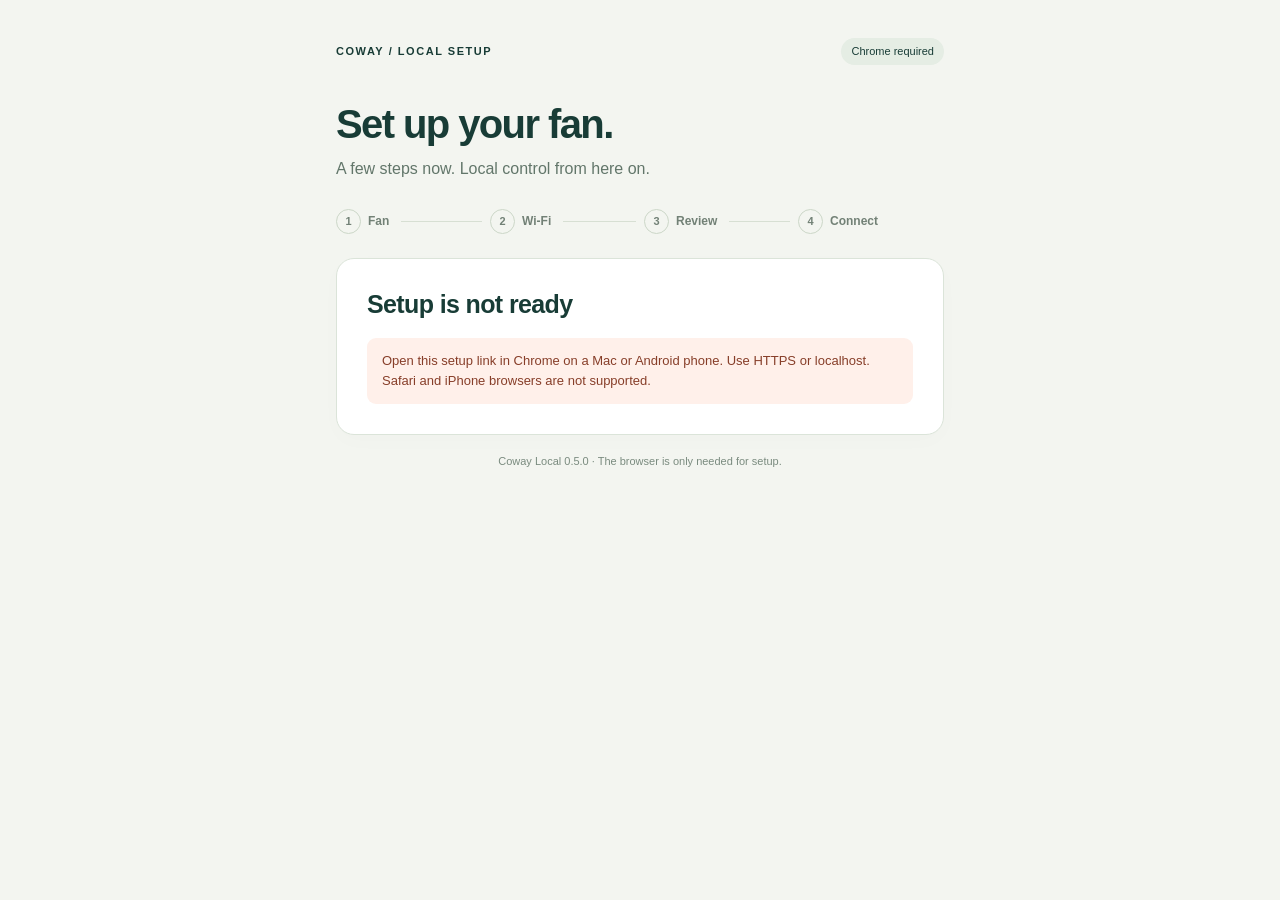
==== web/v1/index.html @ de7ae92c "Release 0.5.0: versioned setup page, simpler server form, cleanup Setup page - Version the page by s" ====
<!doctype html>
<html lang="en">

<head>
  <meta charset="utf-8">
  <meta name="viewport" content="width=device-width,initial-scale=1">
  <meta name="referrer" content="no-referrer">
  <meta http-equiv="Content-Security-Policy"
    content="default-src 'self'; script-src 'self'; style-src 'self'; connect-src 'none'; img-src 'self'; object-src 'none'; base-uri 'none'; form-action 'none'; frame-src 'none'">
  <title>Coway · Local setup</title>
  <link rel="icon" href="./icon.png">
  <link rel="stylesheet" href="./style.css?v=0.5.0">
</head>

<body>
  <main>
    <header><span class="eyebrow">COWAY / LOCAL SETUP</span><span id="environment" class="badge">Checking
        browser…</span></header>
    <h1>Set up your fan.</h1>
    <p class="intro">A few steps now. Local control from here on.</p>
    <ol class="wizard-steps" aria-label="Setup steps">
      <li data-stage="fan" aria-current="step"><span>1</span>Fan</li>
      <li data-stage="wifi"><span>2</span>Wi-Fi</li>
      <li data-stage="review"><span>3</span>Review</li>
      <li data-stage="connect"><span>4</span>Connect</li>
    </ol>
    <div class="card">
      <section id="panel-fan" aria-labelledby="title-fan">
        <p class="step-label">Step 1 of 4</p>
        <h2 id="title-fan" tabindex="-1">Connect to your fan</h2>
        <p>Keep this device near your fan. Bluetooth is only needed during setup.</p>
        <div class="device-summary"><span class="summary-label">Setting up</span><strong id="target">Open a setup link
            from Home Assistant to begin.</strong></div>
        <ol class="instructions">
          <li>Put the fan in setup mode by holding down the Mode button. It may also be the button used to adjust fan speed.</li>
          <li>Choose your fan in Chrome’s Bluetooth picker.</li>
        </ol>
        <p id="device" class="connection" hidden></p>
        <div data-status-slot></div>
        <div class="actions"><button id="connect" disabled>Choose fan</button><button id="continue-wifi"
            hidden>Continue</button><button id="disconnect" class="secondary" hidden>Choose another fan</button></div>
        <details class="help">
          <summary>Which fans can I choose?</summary>
          <p>The picker shows devices advertising Coway setup services. AP-1022K has been tested; other models using the
            same setup protocol are experimental.</p>
        </details>
      </section>
      <section id="panel-wifi" aria-labelledby="title-wifi" hidden>
        <p class="step-label">Step 2 of 4</p>
        <h2 id="title-wifi" tabindex="-1">Choose your Wi-Fi</h2>
        <p>Select a 2.4 GHz network that can reach your Home Assistant server.</p>
        <form id="wifi-form" novalidate>
          <label for="network">Wi-Fi network</label>
          <div class="network-row"><select id="network" disabled>
              <option value="">Scanning for networks…</option>
            </select><button id="scan" type="button" class="secondary" disabled>Scan again</button></div>
          <div id="password-fields">
            <label for="password">Wi-Fi password</label>
            <input id="password" type="password" autocomplete="off" spellcheck="false" aria-describedby="password-help"
              disabled>
            <label class="show"><input id="show-password" type="checkbox"> Show password</label>
            <p id="password-help" class="footnote">Sent directly to the fan over Bluetooth. Home Assistant does not
              receive your Wi-Fi password.</p>
          </div>
          <p id="open-network" class="footnote" hidden>This network does not require a password.</p>
          <div data-status-slot></div>
          <div class="actions"><button id="review" type="submit" disabled>Continue</button><button id="back-fan"
              type="button" class="secondary">Back</button></div>
        </form>
      </section>
      <section id="panel-review" aria-labelledby="title-review" hidden>
        <p class="step-label">Step 3 of 4</p>
        <h2 id="title-review" tabindex="-1">Ready to connect?</h2>
        <p>Your fan will use this Wi-Fi network to connect directly to your local server.</p>
        <dl class="review-summary">
          <div>
            <dt>Fan</dt>
            <dd id="review-fan"></dd>
          </div>
          <div>
            <dt>Wi-Fi network</dt>
            <dd id="review-network"></dd>
          </div>
          <div>
            <dt>Local server</dt>
            <dd id="server"></dd>
          </div>
        </dl>
        <p>Keep this tab open and stay near the fan until setup finishes.</p>
        <div data-status-slot></div>
        <div class="actions"><button id="provision" disabled>Connect fan</button><button id="back-wifi"
            class="secondary">Back</button></div>
      </section>
      <section id="panel-connect" aria-labelledby="title-connect" hidden>
        <p class="step-label">Step 4 of 4</p>
        <h2 id="title-connect" tabindex="-1">Connecting your fan</h2>
        <p id="connect-help">Keep this tab open and stay near the fan. This can take up to two minutes.</p>
        <ol id="progress" class="progress" aria-label="Connection progress">
          <li data-step="settings"><span class="dot"></span><span>Send settings to the fan</span></li>
          <li data-step="wifi"><span class="dot"></span><span>Join your Wi-Fi network</span></li>
          <li data-step="certificates"><span class="dot"></span><span>Get credentials from your server</span></li>
          <li data-step="mqtt"><span class="dot"></span><span>Connect to your local server</span></li>
        </ol>
        <div id="success" hidden>
          <div class="success-icon" aria-hidden="true">✓</div>
          <p>Your fan reports a connection to your local server. Home Assistant will verify it and finish setup
            automatically.</p>
          <p><a id="return-ha" referrerpolicy="no-referrer">Return to Home Assistant</a> if you aren’t redirected.</p>
        </div>
        <div data-status-slot></div>
        <div id="retry-actions" class="actions" hidden><button id="retry">Review and retry</button></div>
      </section>
      <section id="panel-unavailable" aria-labelledby="title-unavailable" hidden>
        <h2 id="title-unavailable" tabindex="-1">Setup is not ready</h2>
        <div data-status-slot></div>
      </section>
      <div id="status" role="status" aria-live="polite" hidden></div>
      <details id="diagnostics" class="diagnostics" hidden>
        <summary>Connection details</summary>
        <pre id="log" aria-live="off"></pre>
      </details>
    </div>
    <p id="expiry" class="expiry"></p>
    <footer>Coway Local 0.5.0 · The browser is only needed for setup.</footer>
  </main>
  <script type="module" src="./app.mjs?v=0.5.0"></script>
</body>

</html>
---- web/v1/style.css ----
:root {
    font-family: -apple-system, BlinkMacSystemFont, "Segoe UI", sans-serif;
    color: #183c36;
    background: #f3f5f0;
    font-size: 15px;
    line-height: 1.55
}

* {
    box-sizing: border-box
}

[hidden] {
    display: none !important
}

body {
    margin: 0
}

main {
    max-width: 660px;
    margin: 0 auto;
    padding: 38px 26px 28px
}

header {
    display: flex;
    align-items: center;
    justify-content: space-between;
    gap: 14px
}

.eyebrow {
    font-size: 11px;
    letter-spacing: .14em;
    font-weight: 750
}

.badge {
    font-size: 11px;
    background: #e5ede4;
    border-radius: 20px;
    padding: 5px 10px;
    text-align: center
}

h1 {
    font-size: clamp(30px, 5vw, 40px);
    letter-spacing: -.04em;
    line-height: 1.15;
    margin: 36px 0 10px;
    font-weight: 650
}

.intro {
    color: #62766a;
    margin: 0 0 27px;
    font-size: 16px
}

p {
    color: #63746a;
    margin: 0 0 18px
}

h2 {
    font-size: 25px;
    line-height: 1.25;
    letter-spacing: -.025em;
    margin: 0 0 12px;
    font-weight: 650
}

h2:focus {
    outline: none
}

.wizard-steps {
    display: flex;
    list-style: none;
    padding: 0;
    margin: 0 0 24px;
    gap: 8px
}

.wizard-steps li {
    display: flex;
    align-items: center;
    gap: 7px;
    flex: 1;
    color: #728176;
    font-size: 12px;
    font-weight: 550
}

.wizard-steps li:not(:last-child):after {
    content: "";
    height: 1px;
    flex: 1;
    background: #d7dfd3;
    margin-left: 5px
}

.wizard-steps span {
    border: 1px solid #ccd7c8;
    border-radius: 50%;
    width: 25px;
    height: 25px;
    display: grid;
    place-items: center;
    font-size: 11px;
    flex-shrink: 0
}

.wizard-steps [aria-current=step] {
    color: #183c36;
    font-weight: 700
}

.wizard-steps [aria-current=step] span {
    background: #245d4d;
    border-color: #245d4d;
    color: #fff
}

.wizard-steps .done span {
    color: #245d4d;
    background: #e2ecde;
    border-color: #c7d6c0
}

.card {
    background: #fff;
    border: 1px solid #dbe4d9;
    border-radius: 18px;
    padding: 30px;
    box-shadow: 0 6px 22px #253e2c04
}

.step-label {
    text-transform: uppercase;
    letter-spacing: .12em;
    font-size: 10px;
    font-weight: 700;
    color: #6d816f;
    margin: 0 0 10px
}

.device-summary {
    background: #f5f7f3;
    border-radius: 10px;
    padding: 14px 17px;
    margin: 21px 0;
    display: flex;
    flex-direction: column;
    gap: 2px
}

.summary-label {
    font-size: 11px;
    color: #63746a
}

.device-summary strong {
    font-weight: 600;
    overflow-wrap: anywhere
}

.muted {
    font-size: 12px;
    color: #63746a
}

.instructions {
    padding-left: 22px;
    color: #50675a;
    margin: 20px 0 23px
}

.instructions li {
    padding-left: 4px;
    margin: 9px 0
}

.connection {
    color: #245d4d;
    font-size: 13px;
    background: #edf4e9;
    padding: 12px;
    border-radius: 8px
}

.actions {
    display: flex;
    align-items: center;
    gap: 11px;
    flex-wrap: wrap;
    margin-top: 25px
}

button {
    font: inherit;
    font-weight: 600;
    background: #245d4d;
    color: white;
    border: 1px solid transparent;
    border-radius: 9px;
    padding: 11px 18px;
    cursor: pointer;
    min-height: 44px
}

button:hover:not(:disabled) {
    background: #174938
}

button.secondary {
    background: #fff;
    color: #245d4d;
    border-color: #d4dfd0
}

button.secondary:hover:not(:disabled) {
    background: #f2f6ef
}

button:disabled {
    opacity: .45;
    cursor: default
}

button:focus-visible,
input:focus-visible,
select:focus-visible,
summary:focus-visible {
    outline: 3px solid #a9c392;
    outline-offset: 3px
}

label {
    display: block;
    font-size: 13px;
    font-weight: 600;
    margin: 20px 0 7px
}

input[type=password],
input[type=text],
select {
    width: 100%;
    min-width: 0;
    padding: 11px 12px;
    border-radius: 8px;
    border: 1px solid #ccd8ca;
    font: inherit;
    background: #fff;
    color: #244a3b;
    min-height: 46px
}

.network-row {
    display: flex;
    gap: 9px
}

.network-row select {
    flex: 1
}

.network-row button {
    white-space: nowrap;
    font-size: 13px;
    padding: 10px 12px
}

.show {
    display: flex;
    align-items: center;
    gap: 8px;
    font-weight: 400;
    font-size: 13px;
    margin: 12px 0
}

.show input {
    accent-color: #245d4d;
    width: 16px;
    height: 16px;
    margin: 0
}

.footnote {
    font-size: 12px;
    line-height: 1.6;
    margin: 12px 0 0
}

.review-summary {
    margin: 23px 0;
    border-top: 1px solid #e3e9df
}

.review-summary div {
    display: flex;
    justify-content: space-between;
    align-items: baseline;
    gap: 20px;
    padding: 15px 0;
    border-bottom: 1px solid #e3e9df
}

.review-summary dt {
    color: #63746a;
    font-size: 13px;
    flex-shrink: 0
}

.review-summary dd {
    margin: 0;
    text-align: right;
    font-weight: 550;
    overflow-wrap: anywhere
}

.progress {
    padding: 10px 0 0;
    margin: 20px 0;
    list-style: none
}

.progress li {
    display: flex;
    gap: 13px;
    align-items: center;
    position: relative;
    padding: 0 0 24px;
    color: #76877b;
    font-size: 14px
}

.progress li:last-child {
    padding-bottom: 0
}

.progress li:not(:last-child):before {
    content: "";
    position: absolute;
    left: 9px;
    top: 24px;
    bottom: 3px;
    width: 1px;
    background: #dce5d8
}

.dot {
    width: 20px;
    height: 20px;
    flex-shrink: 0;
    border: 1.5px solid #c3cfc0;
    border-radius: 50%;
    background: #fff
}

.progress li.done {
    color: #245d4d
}

.done .dot {
    background: #245d4d;
    border-color: #245d4d
}

.done .dot:after {
    content: "✓";
    display: block;
    color: #fff;
    font-size: 12px;
    text-align: center;
    line-height: 17px
}

.progress li.active {
    color: #183c36
}

.active .dot {
    border: 5px solid #c5d8b8;
    box-shadow: 0 0 0 1px #7e9b70
}

.success-icon {
    width: 44px;
    height: 44px;
    border-radius: 50%;
    display: grid;
    place-items: center;
    background: #e6f3e2;
    color: #245d4d;
    font-size: 25px;
    margin: 23px 0 16px
}

.next-action {
    background: #f0f5ec;
    border-radius: 10px;
    padding: 17px
}

.next-action>strong {
    font-size: 14px
}

.next-action p {
    font-size: 13px;
    margin: 6px 0 0
}

#status {
    padding: 13px 15px;
    background: #eff4ec;
    border-radius: 9px;
    font-size: 13px;
    margin-top: 18px;
    overflow-wrap: anywhere
}

#status.error {
    background: #fff0ea;
    color: #873e29
}

.help,
.diagnostics {
    font-size: 12px;
    color: #617467;
    margin-top: 23px
}

.help summary,
.diagnostics summary {
    cursor: pointer;
    padding: 4px 0;
    width: fit-content
}

.help p {
    margin: 10px 0 0
}

.diagnostics {
    border-top: 1px solid #e6ebe2;
    padding-top: 16px
}

pre {
    background: #f3f6f0;
    border-radius: 8px;
    padding: 13px;
    white-space: pre-wrap;
    overflow-wrap: anywhere;
    max-height: 240px;
    overflow: auto;
    color: #3a5849;
    font-size: 11px
}

.expiry {
    font-size: 11px;
    text-align: center;
    margin: 18px 0 0;
    color: #7a8b7f
}

footer {
    font-size: 11px;
    text-align: center;
    color: #7a8b7f;
    margin-top: 10px
}

@media(max-width:480px) {
    main {
        padding: 22px 17px
    }

    .card {
        padding: 24px 21px
    }

    header {
        align-items: flex-start
    }

    .badge {
        max-width: 126px
    }

    h1 {
        margin-top: 28px
    }

    .wizard-steps {
        gap: 7px
    }

    .wizard-steps li {
        gap: 5px;
        font-size: 11px
    }

    .wizard-steps li:not(:last-child):after {
        margin-left: 2px
    }

    .wizard-steps span {
        width: 23px;
        height: 23px
    }

    .review-summary div {
        gap: 13px
    }

    .review-summary dd {
        font-size: 14px
    }

    .network-row {
        flex-wrap: wrap
    }

    .network-row select {
        flex-basis: 100%
    }

    .network-row button {
        padding: 8px 12px;
        min-height: 38px
    }

    h2 {
        font-size: 23px
    }
}
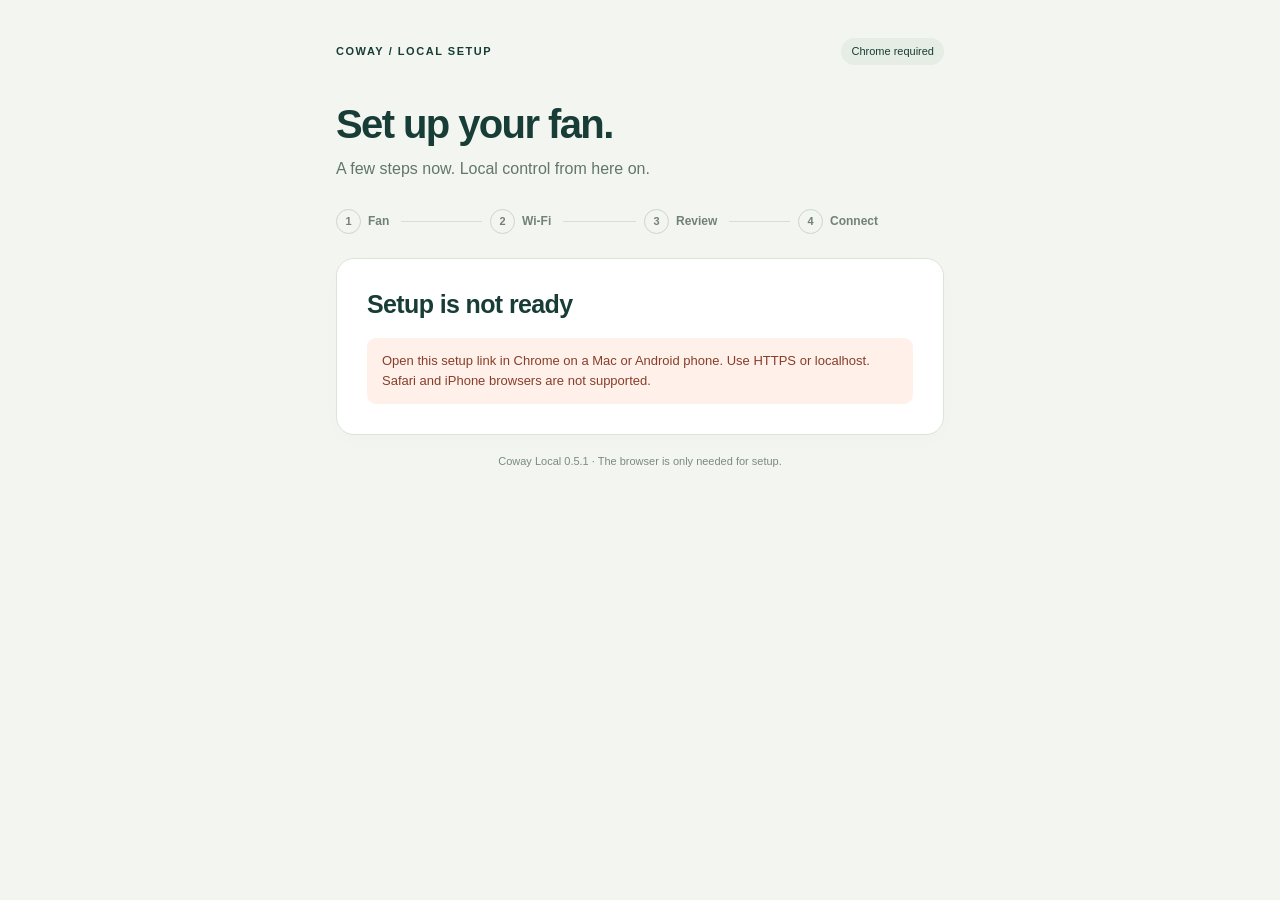
==== commit 34d8c74a: "Release 0.5.1 with the rewritten README" ====
--- a/web/v1/index.html
+++ b/web/v1/index.html
@@ -9,7 +9,7 @@
     content="default-src 'self'; script-src 'self'; style-src 'self'; connect-src 'none'; img-src 'self'; object-src 'none'; base-uri 'none'; form-action 'none'; frame-src 'none'">
   <title>Coway · Local setup</title>
   <link rel="icon" href="./icon.png">
-  <link rel="stylesheet" href="./style.css?v=0.5.0">
+  <link rel="stylesheet" href="./style.css?v=0.5.1">
 </head>
 
 <body>
@@ -121,9 +121,9 @@
       </details>
     </div>
     <p id="expiry" class="expiry"></p>
-    <footer>Coway Local 0.5.0 · The browser is only needed for setup.</footer>
+    <footer>Coway Local 0.5.1 · The browser is only needed for setup.</footer>
   </main>
-  <script type="module" src="./app.mjs?v=0.5.0"></script>
+  <script type="module" src="./app.mjs?v=0.5.1"></script>
 </body>
 
 </html>
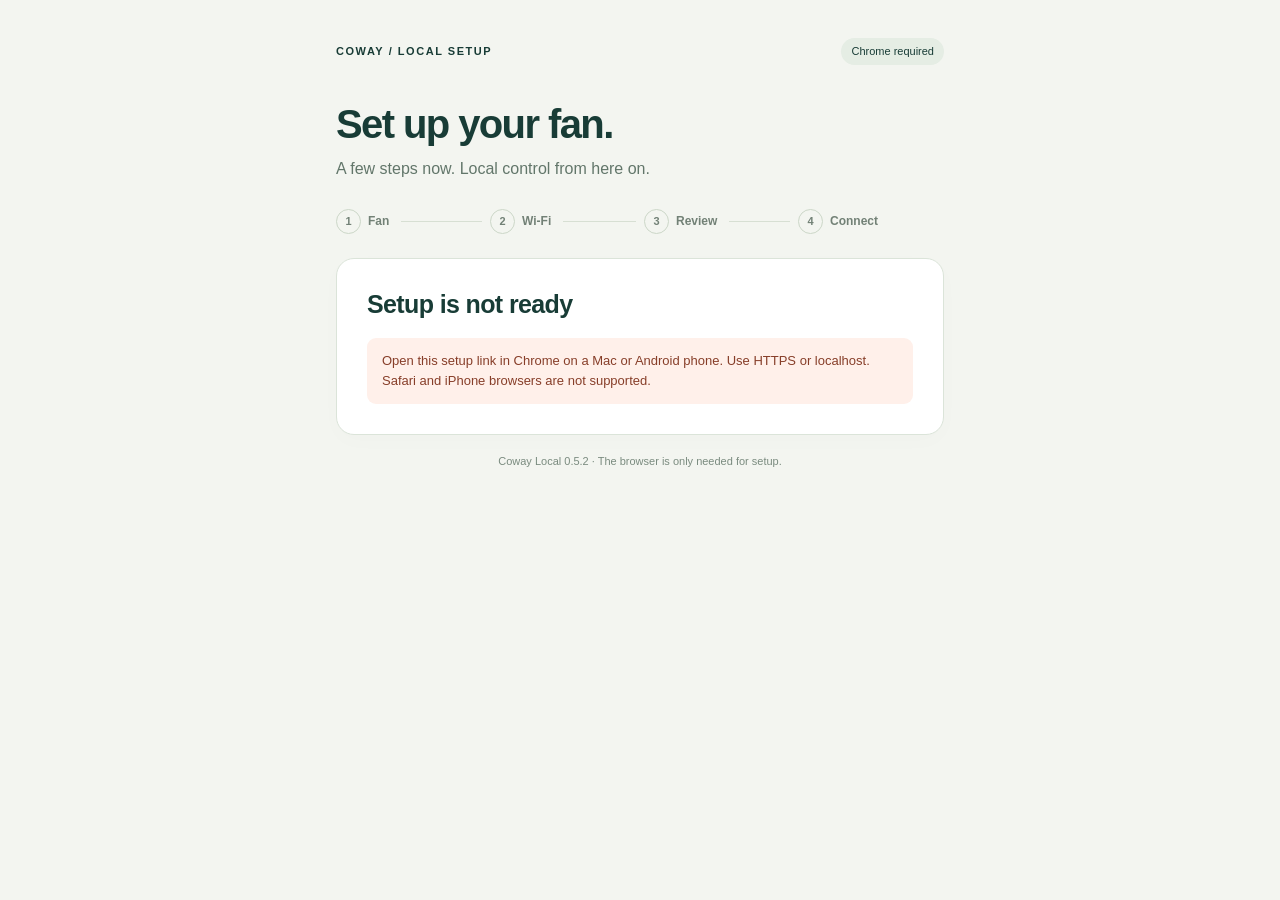
==== commit f6b7ee78: "Release 0.5.2: restore entities for a fan that is removed and set up again Each platform remembered " ====
--- a/web/v1/index.html
+++ b/web/v1/index.html
@@ -9,7 +9,7 @@
     content="default-src 'self'; script-src 'self'; style-src 'self'; connect-src 'none'; img-src 'self'; object-src 'none'; base-uri 'none'; form-action 'none'; frame-src 'none'">
   <title>Coway · Local setup</title>
   <link rel="icon" href="./icon.png">
-  <link rel="stylesheet" href="./style.css?v=0.5.1">
+  <link rel="stylesheet" href="./style.css?v=0.5.2">
 </head>
 
 <body>
@@ -121,9 +121,9 @@
       </details>
     </div>
     <p id="expiry" class="expiry"></p>
-    <footer>Coway Local 0.5.1 · The browser is only needed for setup.</footer>
+    <footer>Coway Local 0.5.2 · The browser is only needed for setup.</footer>
   </main>
-  <script type="module" src="./app.mjs?v=0.5.1"></script>
+  <script type="module" src="./app.mjs?v=0.5.2"></script>
 </body>
 
 </html>
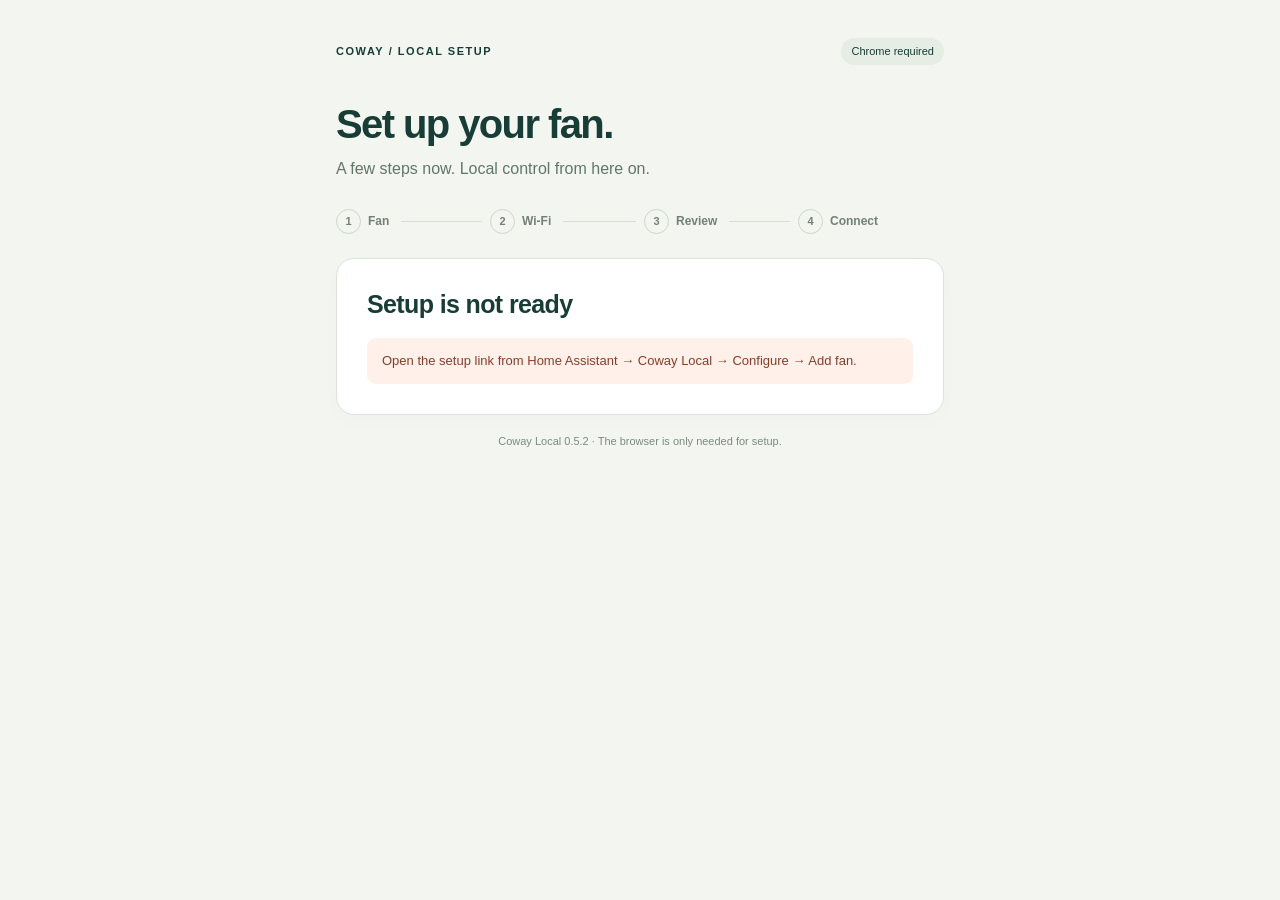
==== commit 9a98ed2e: "Offer hotspot setup from the setup page A fan missing from the Bluetooth picker may be one that crea" ====
--- a/web/v1/index.html
+++ b/web/v1/index.html
@@ -44,6 +44,35 @@
           <p>The picker shows devices advertising Coway setup services. AP-1022K has been tested; other models using the
             same setup protocol are experimental.</p>
         </details>
+        <div class="hotspot-option">
+          <h3>Fan not in the picker?</h3>
+          <p>Some fans, such as the Airmega 250S with product code 02F9R, have no Bluetooth setup and create a Wi-Fi
+            hotspot of their own instead.</p>
+          <div class="actions"><button id="hotspot" class="secondary" disabled>Set up over the fan’s hotspot</button></div>
+        </div>
+      </section>
+      <section id="panel-hotspot" aria-labelledby="title-hotspot" hidden>
+        <h2 id="title-hotspot" tabindex="-1">Set up over the fan’s hotspot</h2>
+        <p>A script on this computer sends your fan its settings over the hotspot the fan creates in setup mode. It
+          needs a Mac or Linux; Windows is not supported yet.</p>
+        <ol class="instructions">
+          <li>On your usual network, open Terminal. On a Mac it is in Applications → Utilities.</li>
+          <li>Paste this command and press Return:</li>
+        </ol>
+        <pre id="softap-command" class="command"></pre>
+        <div class="actions"><button id="copy-command">Copy command</button><button id="back-hotspot"
+            class="secondary">Back</button></div>
+        <ol class="instructions" start="3">
+          <li>When it asks, turn the fan on and put it in setup mode. On the Airmega 250S, hold Filter Reset and Wi-Fi
+            together for 3 seconds, until the Wi-Fi light blinks. Then join this computer to the fan’s hotspot.</li>
+          <li>Choose your Wi-Fi network and enter its password in the script.</li>
+          <li>When the fan has its settings, rejoin your usual network. The script opens Home Assistant, which finishes
+            setup.</li>
+        </ol>
+        <p class="footnote">The command contains this setup link, so it works only for the next few minutes and only
+          for your Home Assistant. Your Wi-Fi password is typed into the script and sent to the fan over its hotspot.
+          Home Assistant does not receive it.</p>
+        <div data-status-slot></div>
       </section>
       <section id="panel-wifi" aria-labelledby="title-wifi" hidden>
         <p class="step-label">Step 2 of 4</p>
--- a/web/v1/style.css
+++ b/web/v1/style.css
@@ -542,4 +542,31 @@
     h2 {
         font-size: 23px
     }
-}+}
+.hotspot-option {
+    border-top: 1px solid #e6ebe2;
+    margin-top: 16px;
+    padding-top: 16px
+}
+
+.hotspot-option h3 {
+    font-size: 17px;
+    line-height: 1.3;
+    letter-spacing: -.01em;
+    font-weight: 650;
+    margin: 0 0 6px
+}
+
+.hotspot-option p {
+    margin: 0
+}
+
+pre.command {
+    font-size: 12px;
+    max-height: none;
+    user-select: all
+}
+
+.hotspot-option .actions {
+    margin-top: 12px
+}
